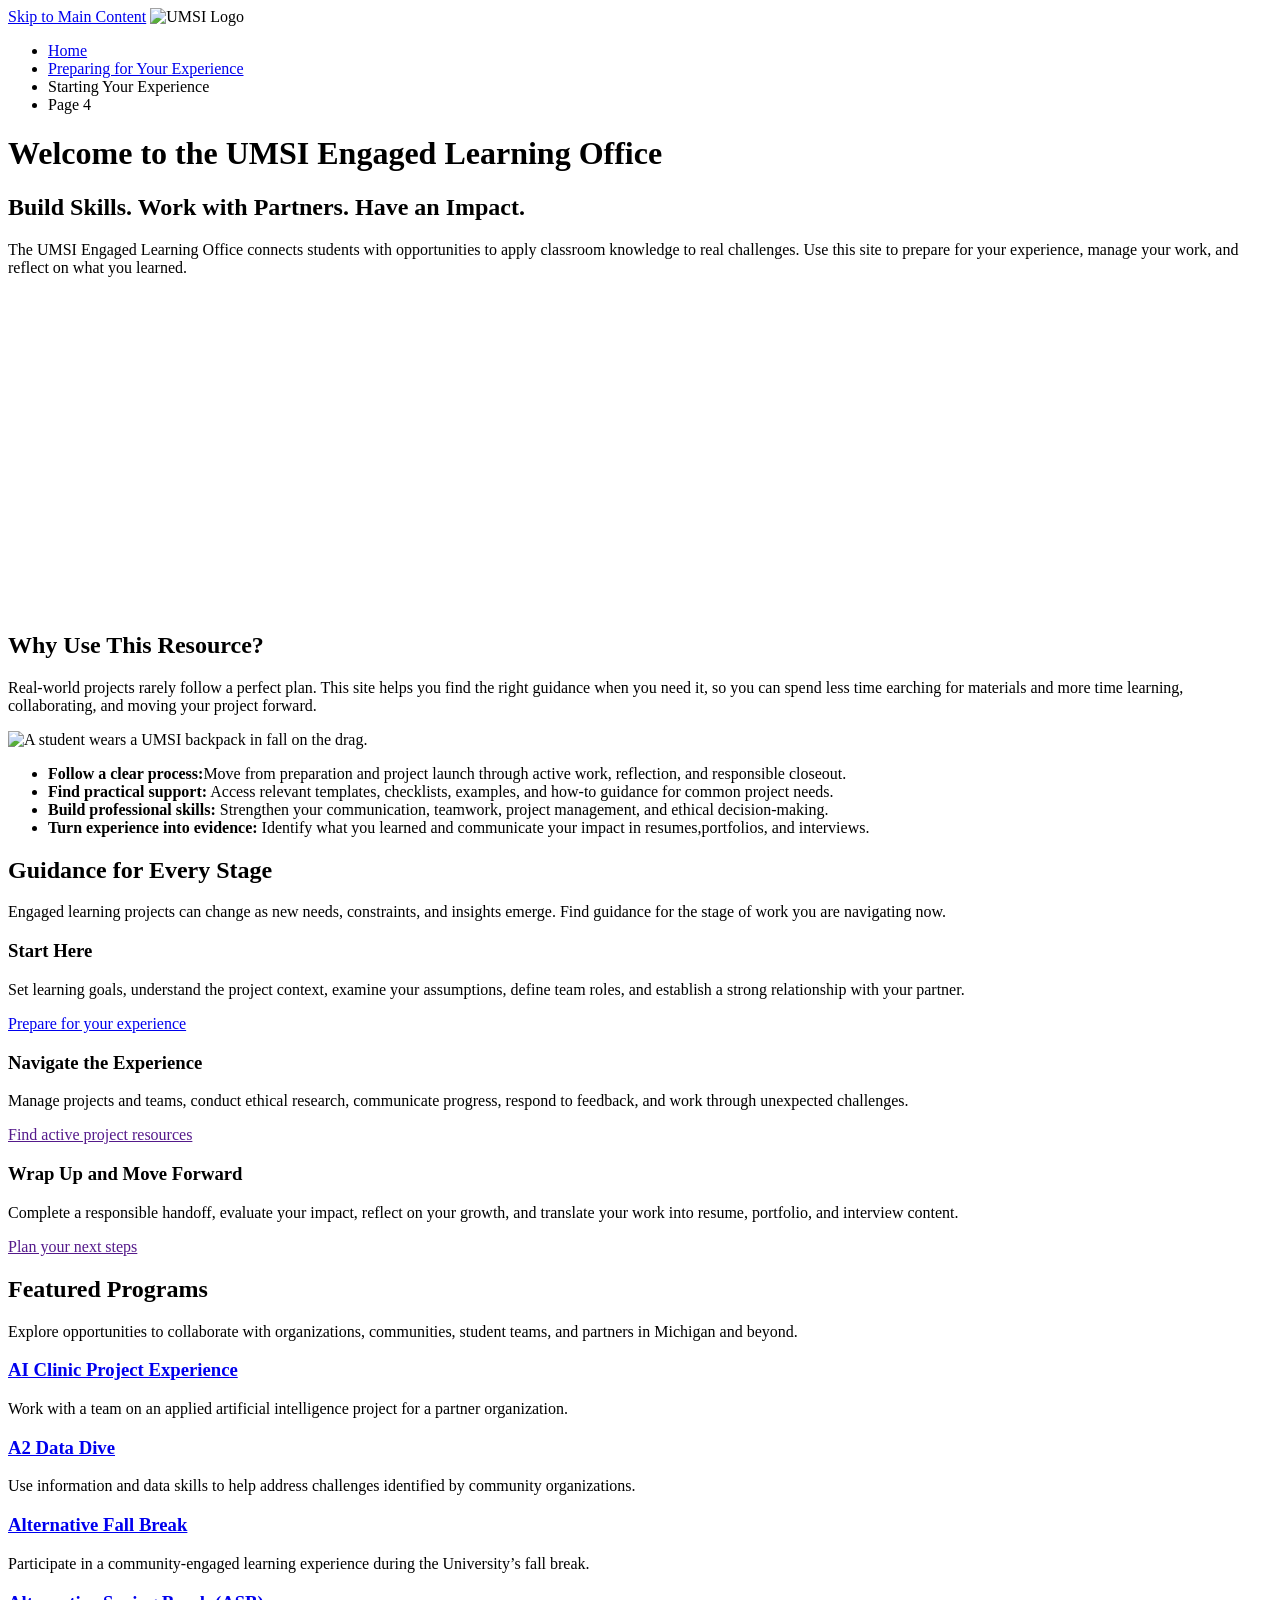
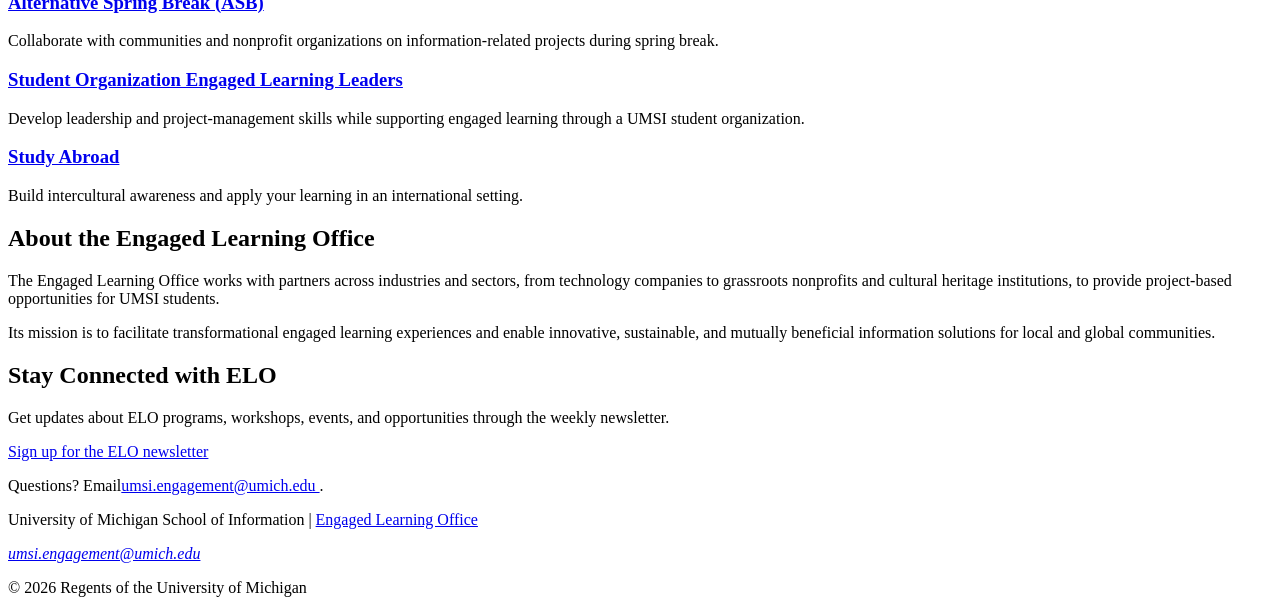
==== index.html @ 4d228919 "uploaded images and starter files" ====
<!DOCTYPE html>
<html lang="en">
<head>
    <meta charset="UTF-8">
    <meta name="viewport" content="width=device-width, initial-scale=1.0">
    <title>Engaged Learning Resources | UMSI</title>

</head>
<body>

    <header>
  <a href = "#main">Skip to Main Content</a>
        <img src="images/UMSI_signature_vertical_informal_solidblue.jpg" alt="UMSI Logo">
        <nav>
            <ul>
                <li><a href = "index.html">Home</a></li>
                <li><a href = "prep.html">Preparing for Your Experience</a></li>
                <li><a>Starting Your Experience</a></li>
                <li><a>Page 4</a></li>
            </ul>
        </nav>
    <h1>Welcome to the UMSI Engaged Learning Office</h1>

    </header>
    <main id="main">
    <section>
      <h2>Build Skills. Work with Partners. Have an Impact.</h2>
      <p>
       The UMSI Engaged Learning Office connects students with opportunities to apply classroom knowledge to real challenges. Use this site to prepare for your experience, manage your work, and reflect on what you learned.
      </p>

      <iframe width="560px" height="315px" src="https://www.youtube.com/embed/81ZO9RfIJEQ?si=tBp82YWZMl1u7CVS" title="YouTube video player" frameborder="0" allow="accelerometer; autoplay; clipboard-write; encrypted-media; gyroscope; picture-in-picture; web-share" referrerpolicy="strict-origin-when-cross-origin" allowfullscreen></iframe>
         <!-- Note: this iframe might cause an Axe ARIA error - that's not on you that's on YouTube! -->
    </section>

<section>
    <h2>Why Use This Resource?</h2>

    <p>Real-world projects rarely follow a perfect plan. This site helps you find the right guidance when you need it, so you can spend less time earching for materials and more time learning, collaborating, and moving your project forward.
    </p>
        <img src="images/UMSI_CampusFall_UMSIBackpack_02.jpg" alt="A student wears a UMSI backpack in fall on the drag.">
    <ul>
        <li><strong>Follow a clear process:</strong>Move from preparation and project launch through active work, reflection, and responsible closeout.</li>
        <li><strong>Find practical support:</strong> Access relevant templates, checklists, examples, and how-to guidance for common project needs.</li>
        <li><strong>Build professional skills:</strong> Strengthen your communication, teamwork, project management, and ethical decision-making.</li>
        <li><strong>Turn experience into evidence:</strong> Identify what you learned and communicate your impact in resumes,portfolios, and interviews.</li>
    </ul>
</section>

 <section>
    <h2>Guidance for Every Stage</h2>
    <p>Engaged learning projects can change as new needs, constraints, and insights emerge. Find guidance for the stage of work you are navigating <srong>now.</strong></p>
    <article>
      <h3>Start Here</h3>
      <p>Set learning goals, understand the project context, examine your assumptions, define team roles, and establish a strong relationship with your partner.</p>
      <a href="prep.html">Prepare for your experience</a>
    </article>

    <article>
      <h3>Navigate the Experience</h3>
      <p>Manage projects and teams, conduct ethical research, communicate progress, respond to feedback, and work through unexpected challenges.</p>
      <a href="">Find active project resources</a>
    </article>

    <article>
      <h3>Wrap Up and Move Forward</h3>
      <p>Complete a responsible handoff, evaluate your impact, reflect on your growth, and translate your work into resume, portfolio, and interview content.</p>
      <a href="">Plan your next steps</a>
    </article>
  </section>

   <section>
    <h2>Featured Programs</h2>
    <p>Explore opportunities to collaborate with organizations, communities, student teams, and partners in Michigan and beyond.</p>
    <article>
    <h3><a href="https://mcompass.umich.edu/_portal/tds-program-brochure?programid=12810">AI Clinic Project Experience</a></h3>
    <p>Work with a team on an applied artificial intelligence project for a partner organization.</p>
    </article>

    <article>
    <h3><a href="https://mcompass.umich.edu/_portal/tds-program-brochure?programid=12556">A2 Data Dive</a></h3>
    <p>Use information and data skills to help address challenges identified by community organizations.</p>
    </article>

     <article>
      <h3><a href="https://mcompass.umich.edu/_portal/tds-program-brochure?programid=11297">Alternative Fall Break</a></h3>
      <p>Participate in a community-engaged learning experience during the University’s fall break.</p>
    </article>

    <article>
      <h3><a href="https://mcompass.umich.edu/_portal/tds-program-brochure?programid=10621">Alternative Spring Break (ASB)</a></h3>
       <p>Collaborate with communities and nonprofit organizations on information-related projects during spring break.</p>
    </article>

    <article>
      <h3><a href="https://mcompass.umich.edu/_portal/tds-program-brochure?programid=12294">Student Organization Engaged Learning Leaders</a></h3>
       <p>Develop leadership and project-management skills while supporting engaged learning through a UMSI student organization.</p>
    </article>

    <article>
      <h3><a href="https://www.si.umich.edu/student-life/study-abroad">Study Abroad</a></h3>
      <p>Build intercultural awareness and apply your learning in an international setting. </p>
    </article>
   </section>
  <section>
    <h2>About the Engaged Learning Office</h2>
    <p>The Engaged Learning Office works with partners across industries and sectors, from technology companies to grassroots nonprofits and cultural heritage institutions, to provide project-based opportunities for UMSI students.</p>
    <p>Its mission is to facilitate transformational engaged learning experiences and enable innovative, sustainable, and mutually beneficial information solutions for local and global communities.</p>
  </section>
  <aside>
    <h2>Stay Connected with ELO</h2>
    <p>Get updates about ELO programs, workshops, events, and opportunities through the weekly newsletter.</p>
    <div>
       <a href="https://umsi.info/elo-newsletter"> Sign up for the ELO newsletter</a>
    </div>
    <p>Questions? Email<a href="mailto:umsi.engagement@umich.edu">umsi.engagement@umich.edu </a>.</p>
  </aside>


        <!-- Content taken & modified from UMGPT with the prompt, "Write me a webpage of intro content to help meet the following requirements - this is for the home page": and then pasted in the client objectives & project requirements"
        UMGPT. (2026). UMGPT ( GPT-5.6 Sol September 7th version) [Large language model]. -->
    </main>
    <footer>
        <p>University of Michigan School of Information | <a href="https://www.si.umich.edu/programs/engaged-learning/about-engaged-learning-office">Engaged Learning Office </a></p>
      <address>
        <a href="mailto:umsi.engagement@umich.edu">umsi.engagement@umich.edu</a>
      </address>
      <p>&copy; 2026 Regents of the University of Michigan</p>
    </footer>
</body>
</html>
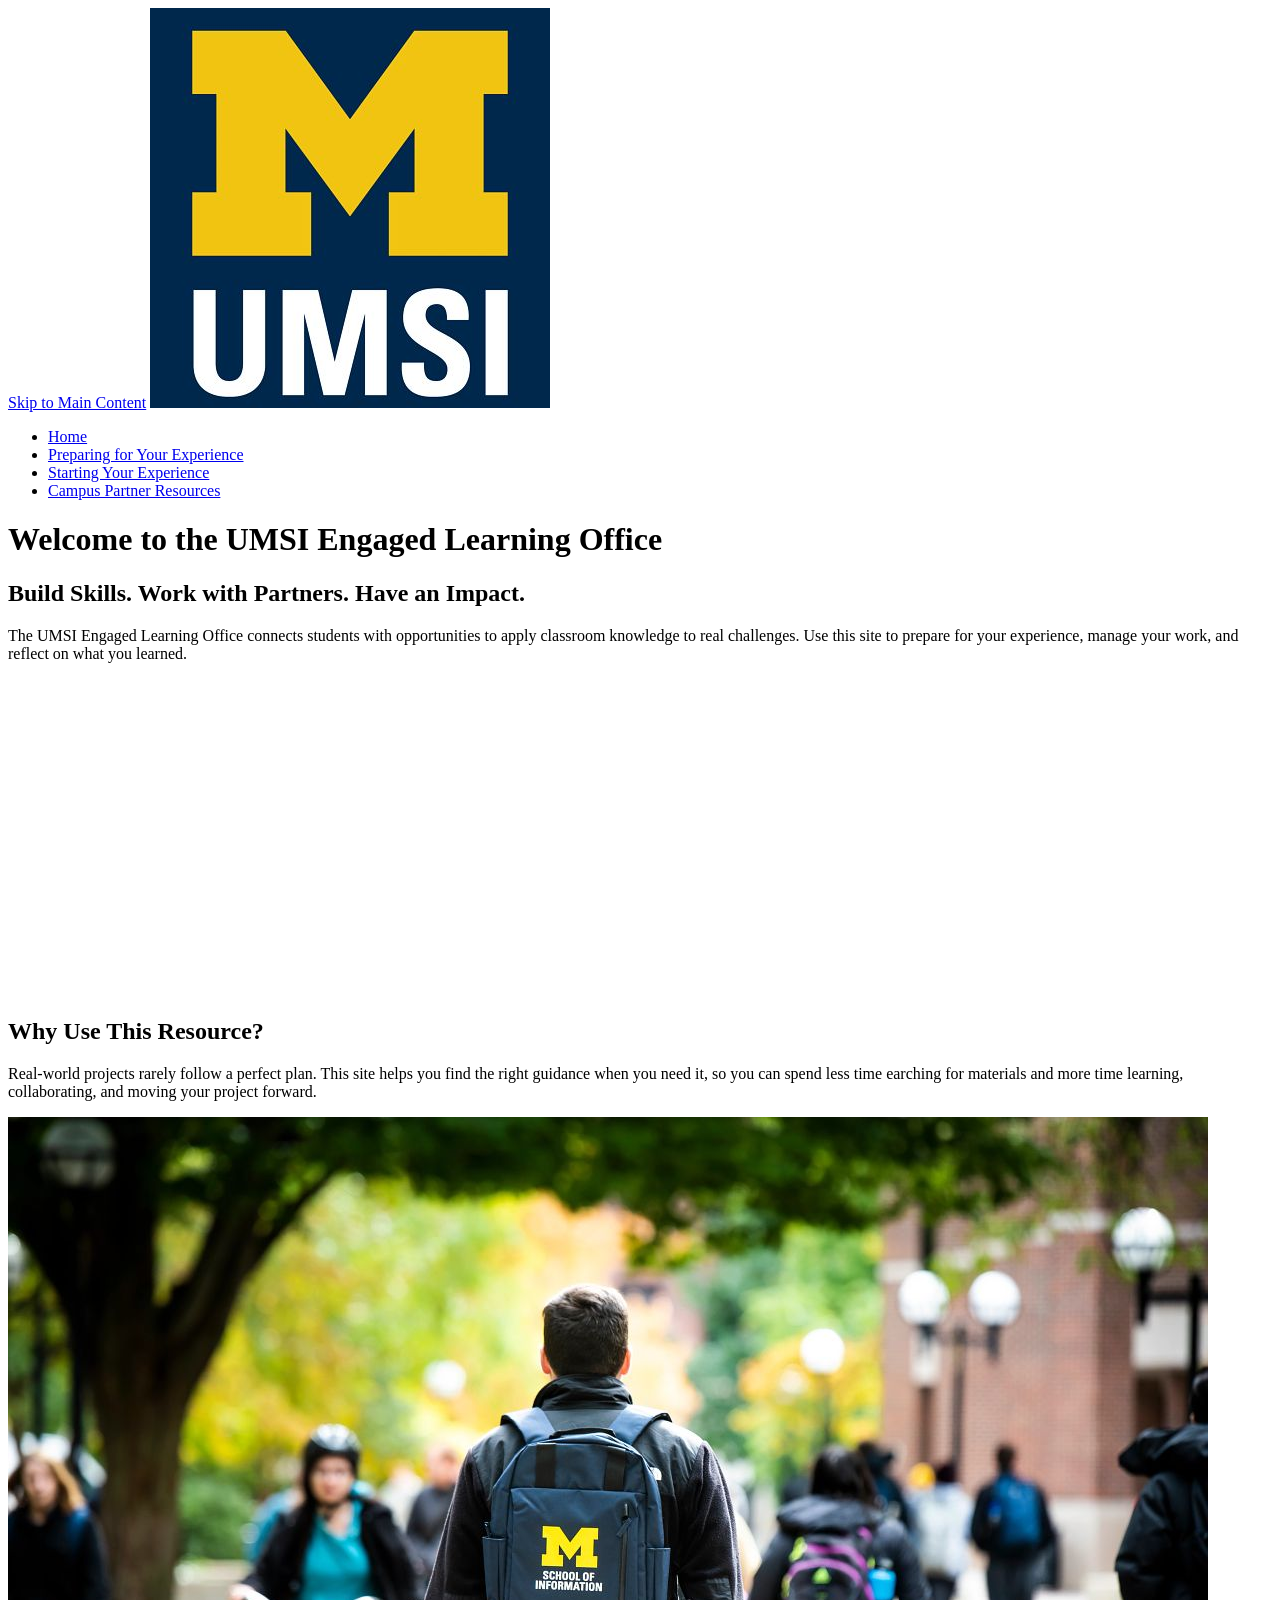
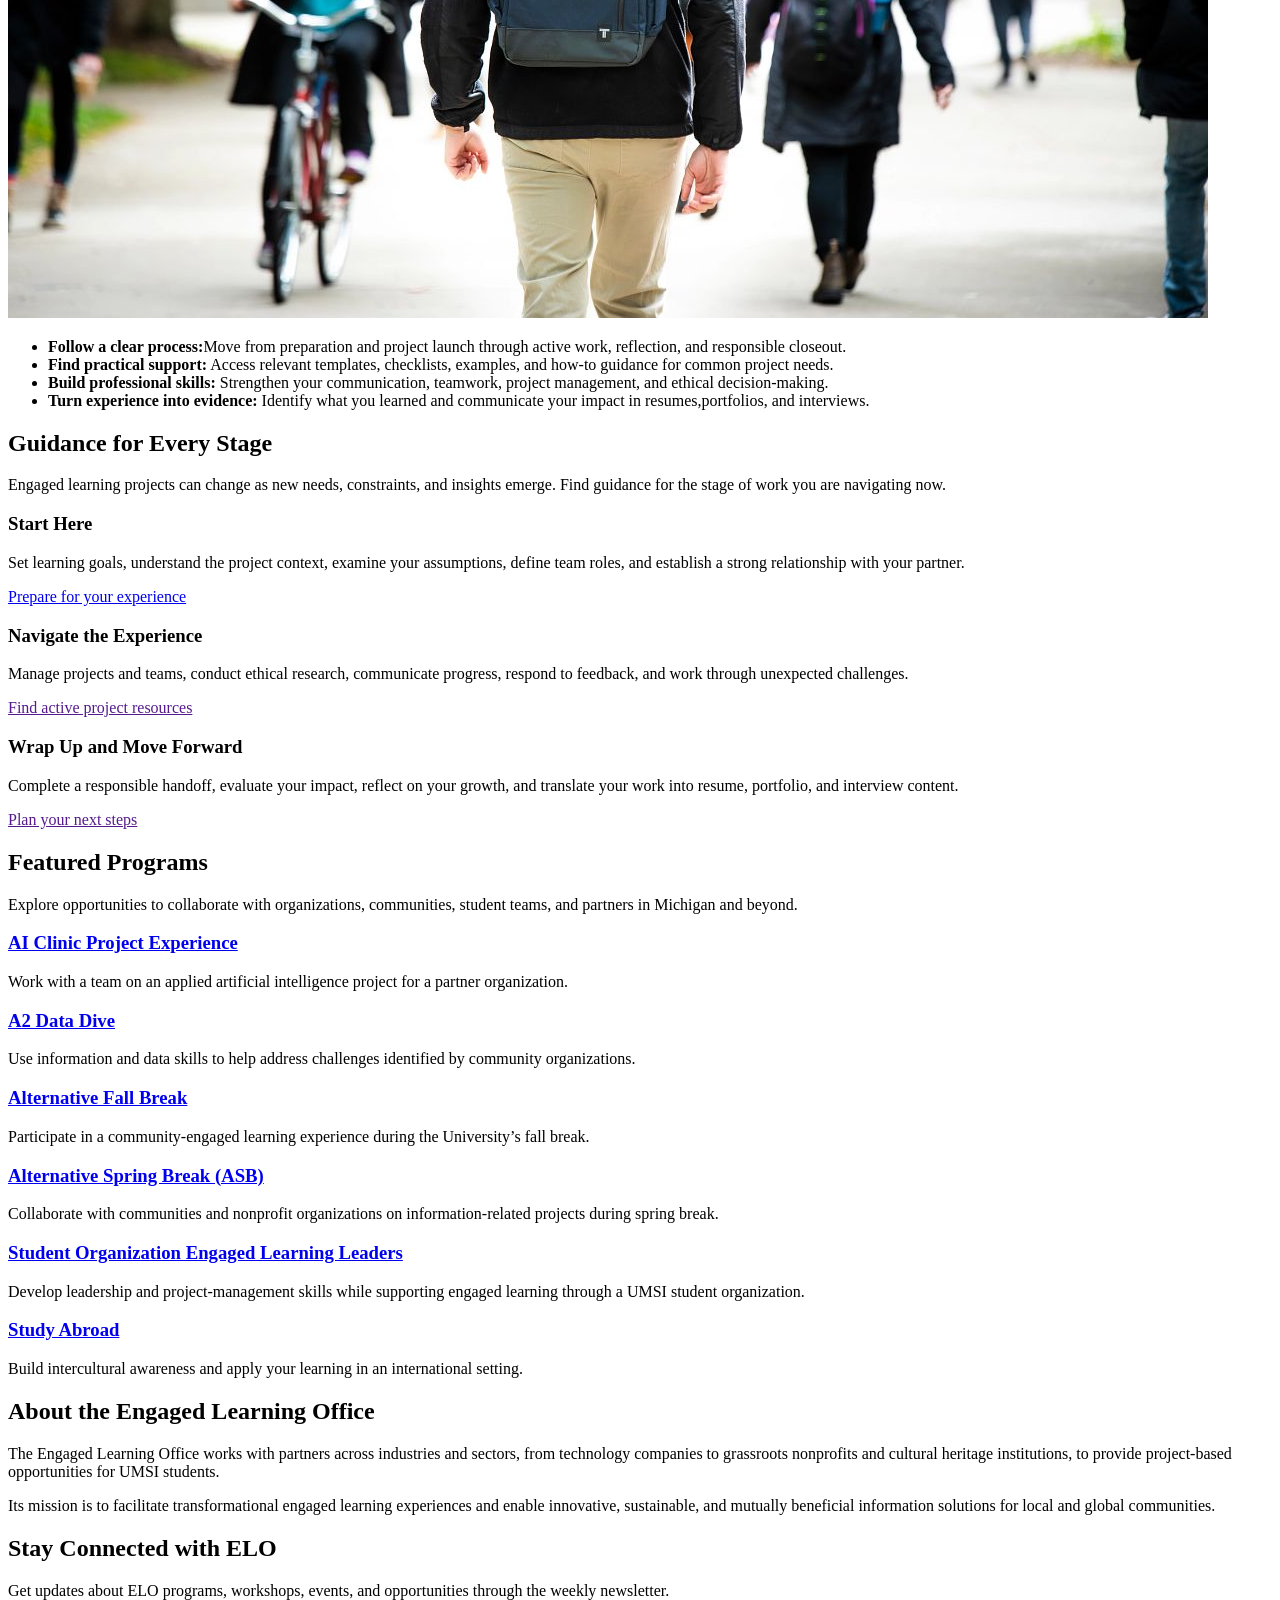
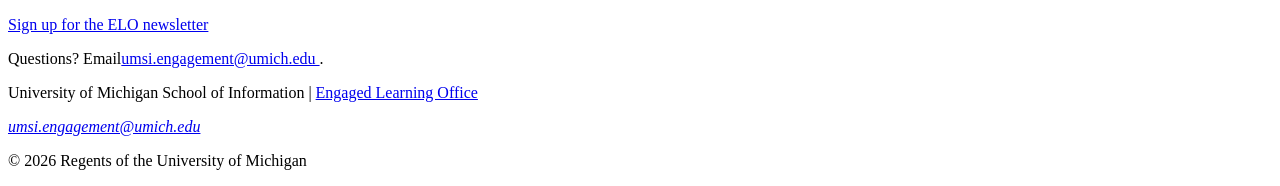
==== commit 2a6ab74e: "started sections in discussion" ====
--- a/index.html
+++ b/index.html
@@ -15,8 +15,8 @@
             <ul>
                 <li><a href = "index.html">Home</a></li>
                 <li><a href = "prep.html">Preparing for Your Experience</a></li>
-                <li><a>Starting Your Experience</a></li>
-                <li><a>Page 4</a></li>
+                <li><a href = "start.html">Starting Your Experience</a></li>
+                <li><a href = "resources.html">Campus Partner Resources</a></li>
             </ul>
         </nav>
     <h1>Welcome to the UMSI Engaged Learning Office</h1>
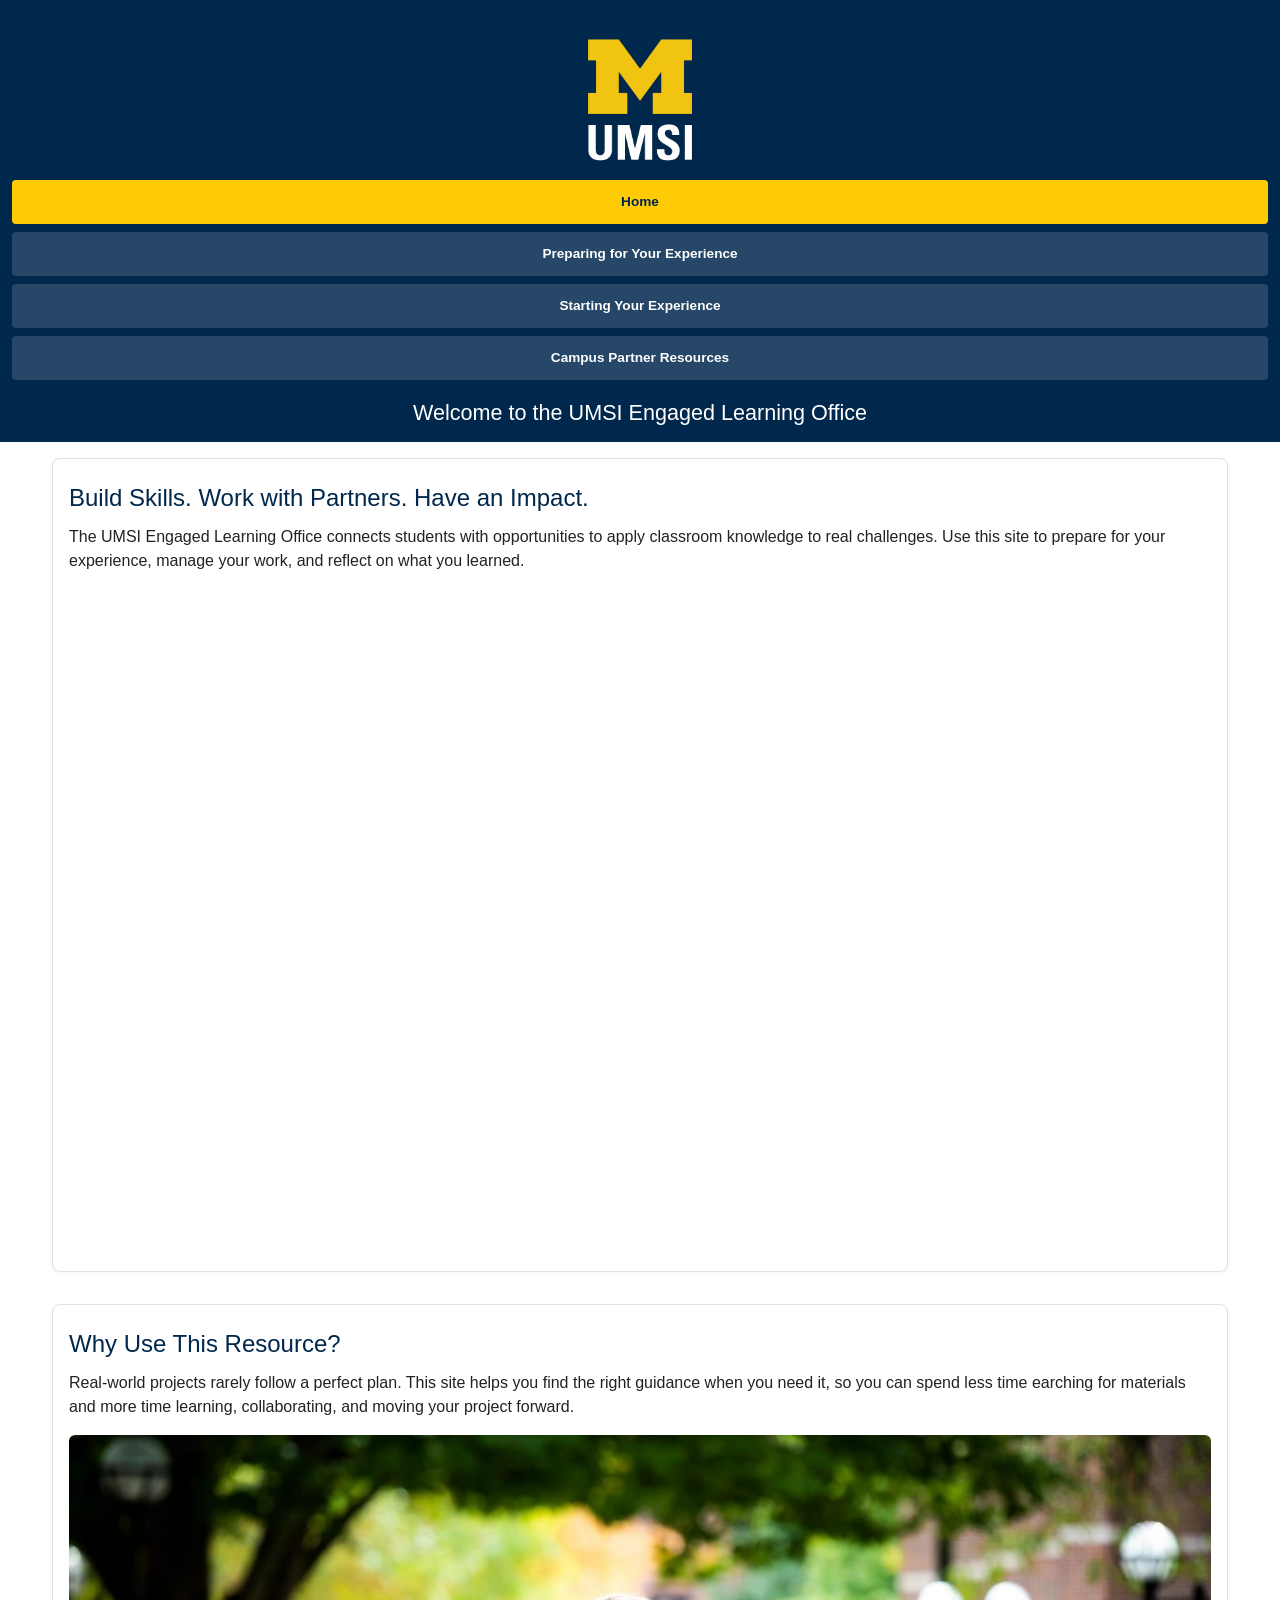
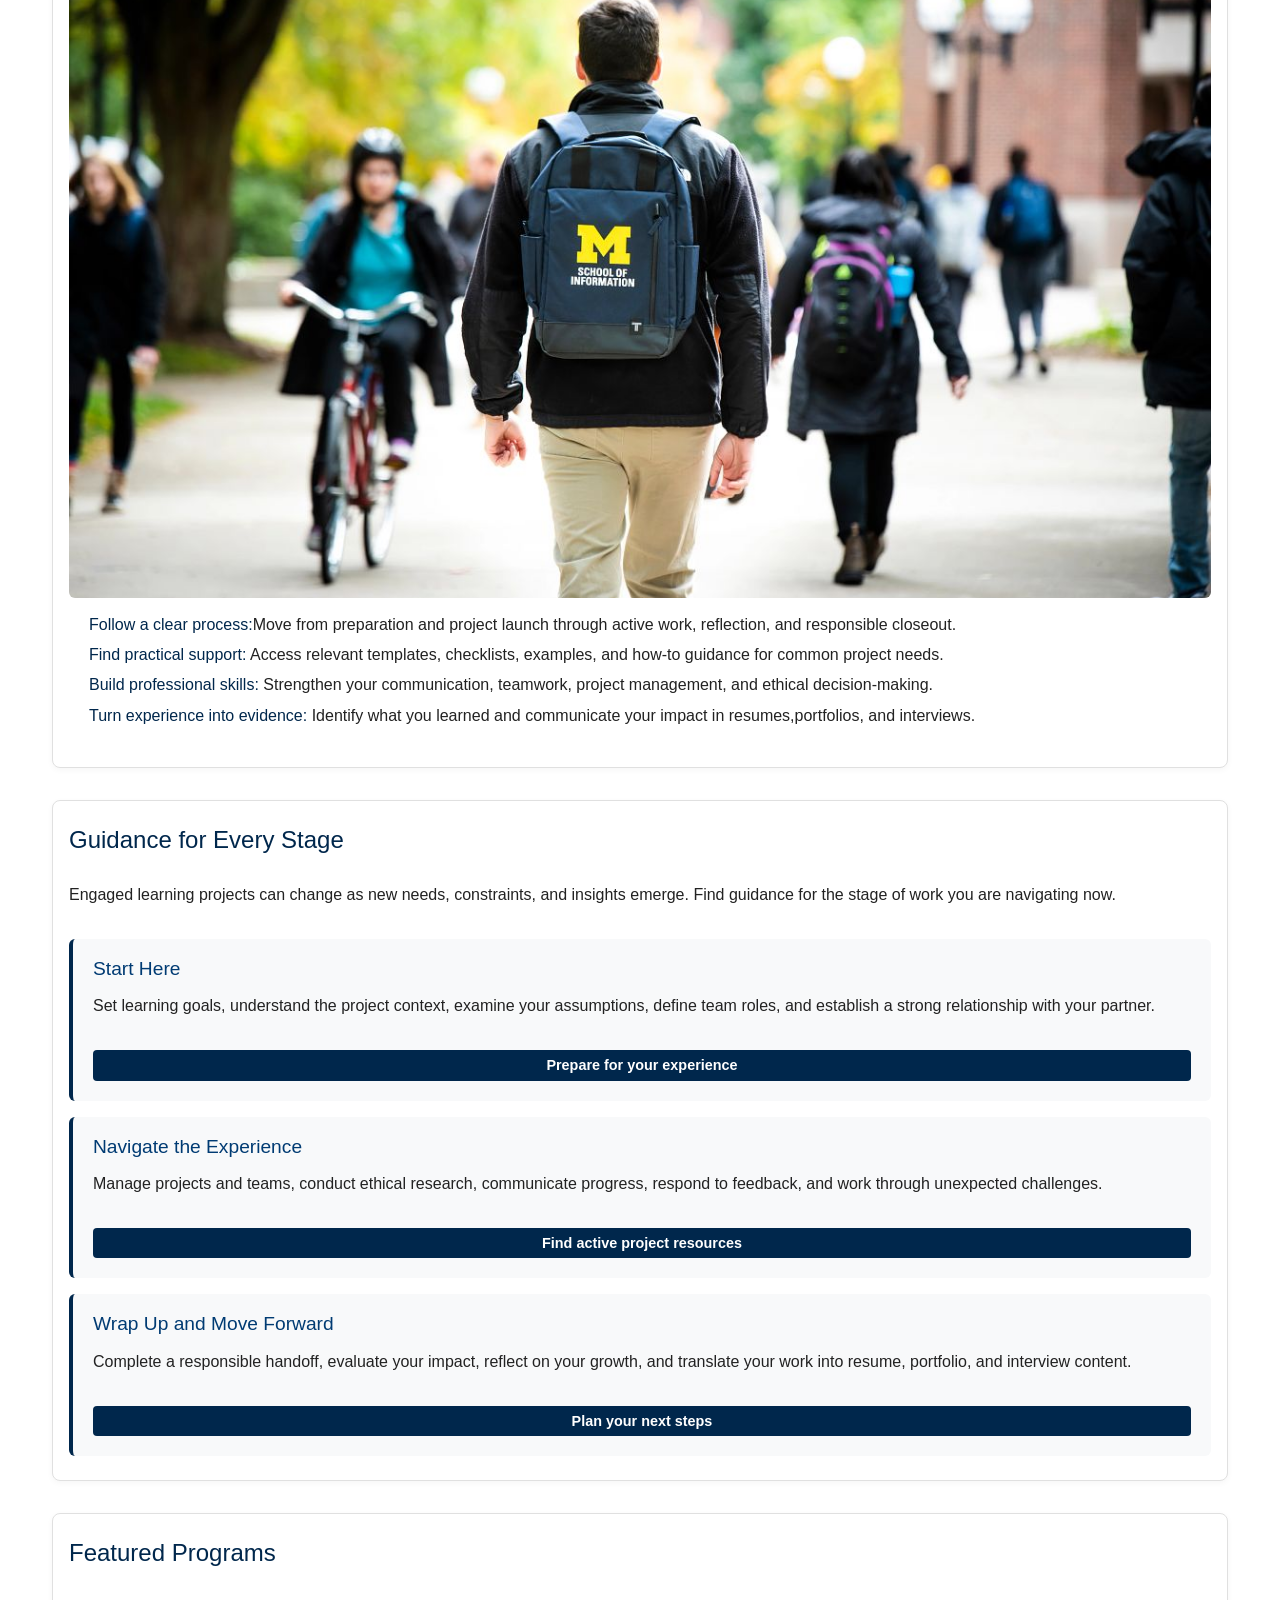
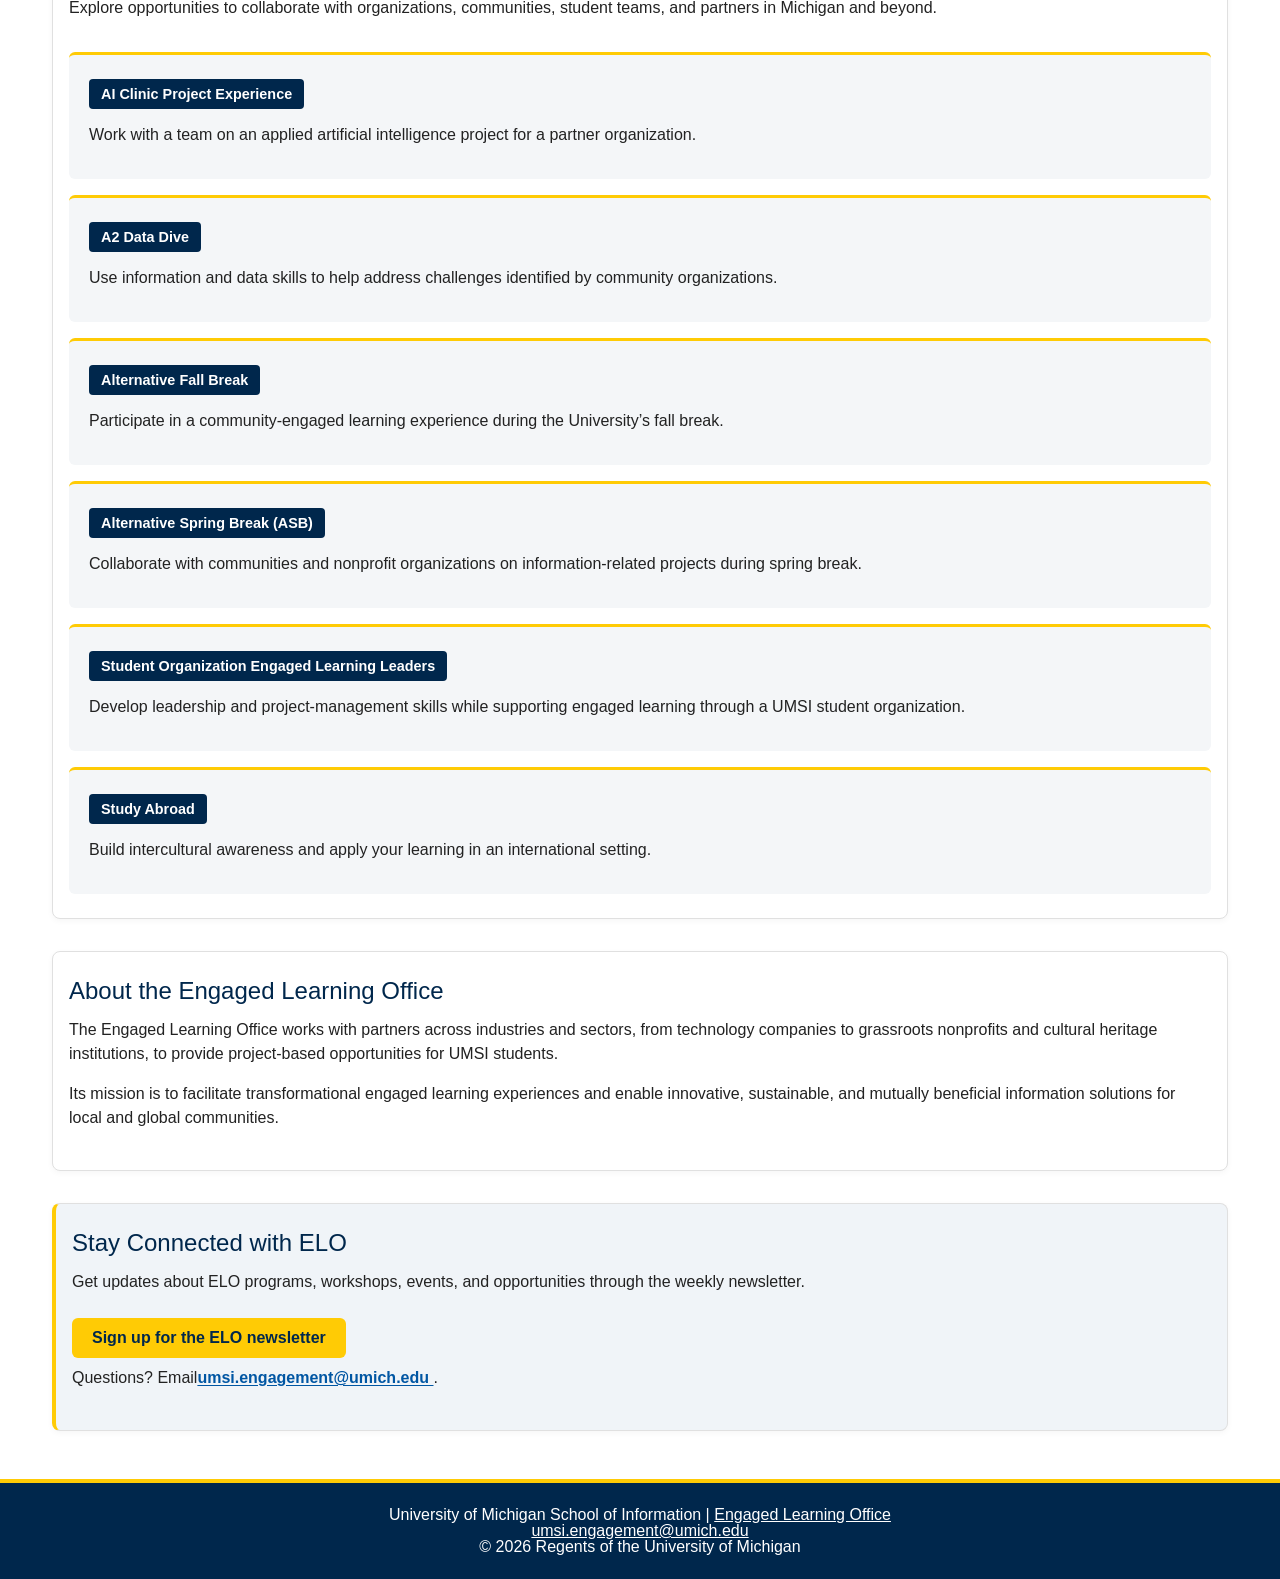
==== commit fee334cc: "css changes" ====
--- a/index.html
+++ b/index.html
@@ -3,17 +3,19 @@
 <head>
     <meta charset="UTF-8">
     <meta name="viewport" content="width=device-width, initial-scale=1.0">
+    <link rel="stylesheet" href="css/html5reset.css">
+    <link rel="stylesheet" href="css/style.css">
     <title>Engaged Learning Resources | UMSI</title>
 
 </head>
 <body>
 
-    <header>
-  <a href = "#main">Skip to Main Content</a>
+<header>
+  <div class="skip"><a href="#main">Skip to Main Content</a></div>
         <img src="images/UMSI_signature_vertical_informal_solidblue.jpg" alt="UMSI Logo">
         <nav>
             <ul>
-                <li><a href = "index.html">Home</a></li>
+                <li class="active"><a href = "index.html">Home</a></li>
                 <li><a href = "prep.html">Preparing for Your Experience</a></li>
                 <li><a href = "start.html">Starting Your Experience</a></li>
                 <li><a href = "resources.html">Campus Partner Resources</a></li>
@@ -21,7 +23,7 @@
         </nav>
     <h1>Welcome to the UMSI Engaged Learning Office</h1>
 
-    </header>
+</header>
     <main id="main">
     <section>
       <h2>Build Skills. Work with Partners. Have an Impact.</h2>
@@ -49,7 +51,7 @@
 
  <section>
     <h2>Guidance for Every Stage</h2>
-    <p>Engaged learning projects can change as new needs, constraints, and insights emerge. Find guidance for the stage of work you are navigating <srong>now.</strong></p>
+    <p>Engaged learning projects can change as new needs, constraints, and insights emerge. Find guidance for the stage of work you are navigating now.</p>
     <article>
       <h3>Start Here</h3>
       <p>Set learning goals, understand the project context, examine your assumptions, define team roles, and establish a strong relationship with your partner.</p>
--- a/css/style.css
+++ b/css/style.css
@@ -0,0 +1,258 @@
+body {
+    font-family: "Montserrat", sans-serif;
+}
+
+header {
+    background-color: #00274C;
+    color: #ffffff;
+    padding: 1rem 0.75rem;
+    box-sizing: border-box;
+    display: grid;
+    grid-template-columns: 1fr;
+    row-gap: 0.75rem;
+    align-items: center;
+    justify-items: center;
+    text-align: center;
+}
+
+.skip {
+    position: relative;
+    width: 100%;
+    display: flex;
+    justify-content: center;
+}
+
+.skip a {
+    position: absolute;
+    top: -65px;
+    background-color: #ffffff;
+}
+
+.skip a:focus {
+    left: 5%;
+    text-decoration: none;
+    color: #00274C;
+    padding: 0.5rem;
+    outline: none;
+    border: 2px solid #FFCB05;
+    top: 10px;
+}
+
+header img {
+    max-width: 140px;
+    width: 100%;
+    height: auto;
+    display: block;
+    padding: 0.25rem;
+}
+
+header nav {
+    width: 100%;
+}
+
+header nav ul {
+    list-style: none;
+    padding: 0;
+    margin: 0;
+    display: grid;
+    grid-template-columns: repeat(1, 1fr);
+    gap: 0.5rem;
+    width: 100%;
+}
+
+header nav li {
+    width: 100%;
+}
+
+header nav a {
+    display: flex;
+    align-items: center;
+    justify-content: center;
+    min-height: 44px;
+    color: #ffffff;
+    text-decoration: none;
+    font-size: 0.85rem;
+    font-weight: bold;
+    background-color: #264767;
+    border-radius: 4px;
+    text-align: center;
+}
+
+header nav a:hover, header nav a:focus {
+    outline: none;
+    border: 2px dotted #FFCB05;
+}
+
+header nav li.active a {
+    background-color: #FFCB05;
+    color: #00274C;
+}
+
+header h1 {
+    font-size: 1.35rem;
+    margin: 0.5rem 0 0 0;
+    color: #ffffff;
+    line-height: 1.2;
+}
+
+footer {
+    background-color: #00274C;
+    color: #ffffff;
+    padding: 1.5rem 1rem;
+    margin-top: 2rem;
+    border-top: 4px solid #FFCB05;
+    text-align: center;
+}
+
+footer a {
+    color: #ffffff;
+}
+
+main {
+  display: grid;
+  gap: 2rem;
+  padding: 1rem 0.75rem;
+  max-width: 1200px;
+  margin: 0 auto;
+}
+
+main section, main aside {
+  background-color: #ffffff;
+  color: #222222;
+  padding: 1.5rem 1rem;
+  border-radius: 8px;
+  border: 1px solid #e0e0e0;
+  box-shadow: 0 2px 6px rgba(0, 0, 0, 0.04);
+}
+
+main h2 {
+  font-size: 1.5rem;
+  color: #00274C;
+  margin-bottom: 0.75rem;
+  line-height: 1.25;
+}
+
+main h3 {
+  font-size: 1.2rem;
+  color: #003B73;
+  margin-bottom: 0.5rem;
+}
+
+main p {
+  font-size: 1rem;
+  line-height: 1.5;
+  margin-bottom: 1rem;
+}
+
+main img {
+  max-width: 100%;
+  height: auto;
+  display: block;
+  margin: 1rem auto;
+  border-radius: 6px;
+}
+
+main iframe {
+  width: 100% !important;
+  height: auto !important;
+  aspect-ratio: 16 / 9;
+  max-width: 100%;
+  display: block;
+  margin: 1rem auto;
+  border-radius: 6px;
+}
+
+main ul {
+  padding-left: 1.25rem;
+  margin-bottom: 1rem;
+}
+
+main li {
+  margin-bottom: 0.5rem;
+  line-height: 1.4;
+}
+
+main li strong {
+  color: #00274C;
+}
+
+main section:nth-of-type(3) {
+  display: grid;
+  gap: 1rem;
+}
+
+main section:nth-of-type(3) article {
+  background-color: #f8f9fa;
+  padding: 1.25rem;
+  border-radius: 6px;
+  border-left: 4px solid #00274C;
+  display: grid;
+  gap: 0.5rem;
+}
+
+main section:nth-of-type(4) {
+  display: grid;
+  grid-template-columns: 1fr;
+  gap: 1rem;
+}
+
+main section:nth-of-type(4) article {
+  background-color: #f4f6f8;
+  padding: 1rem 1.25rem;
+  border-radius: 6px;
+  border-top: 3px solid #FFCB05;
+  display: grid;
+  gap: 0.35rem;
+}
+
+main a {
+  color: #0056a3;
+  font-weight: 600;
+  text-decoration: underline;
+  text-underline-offset: 2px;
+}
+
+main article a {
+  display: inline-block;
+  margin-top: 0.5rem;
+  padding: 0.5rem 0.75rem;
+  background-color: #00274C;
+  color: #ffffff;
+  text-decoration: none;
+  border-radius: 4px;
+  font-size: 0.9rem;
+  text-align: center;
+}
+
+main a:hover, main a:focus {
+  outline: none;
+  border: 2px dotted #00274C;
+}
+
+main article a:hover, main article a:focus {
+  background-color: #FFCB05;
+  color: #00274C;
+  border: 2px dotted #00274C;
+}
+
+main aside {
+  background-color: #f0f4f8;
+  border-left: 4px solid #FFCB05;
+}
+
+main aside div a {
+  display: inline-block;
+  background-color: #FFCB05;
+  color: #00274C;
+  padding: 0.75rem 1.25rem;
+  border-radius: 6px;
+  text-decoration: none;
+  font-weight: bold;
+  margin: 0.5rem 0;
+}
+
+main aside div a:hover, main aside div a:focus {
+  background-color: #00274C;
+  color: #ffffff;
+  border: 2px dotted #FFCB05;
+}
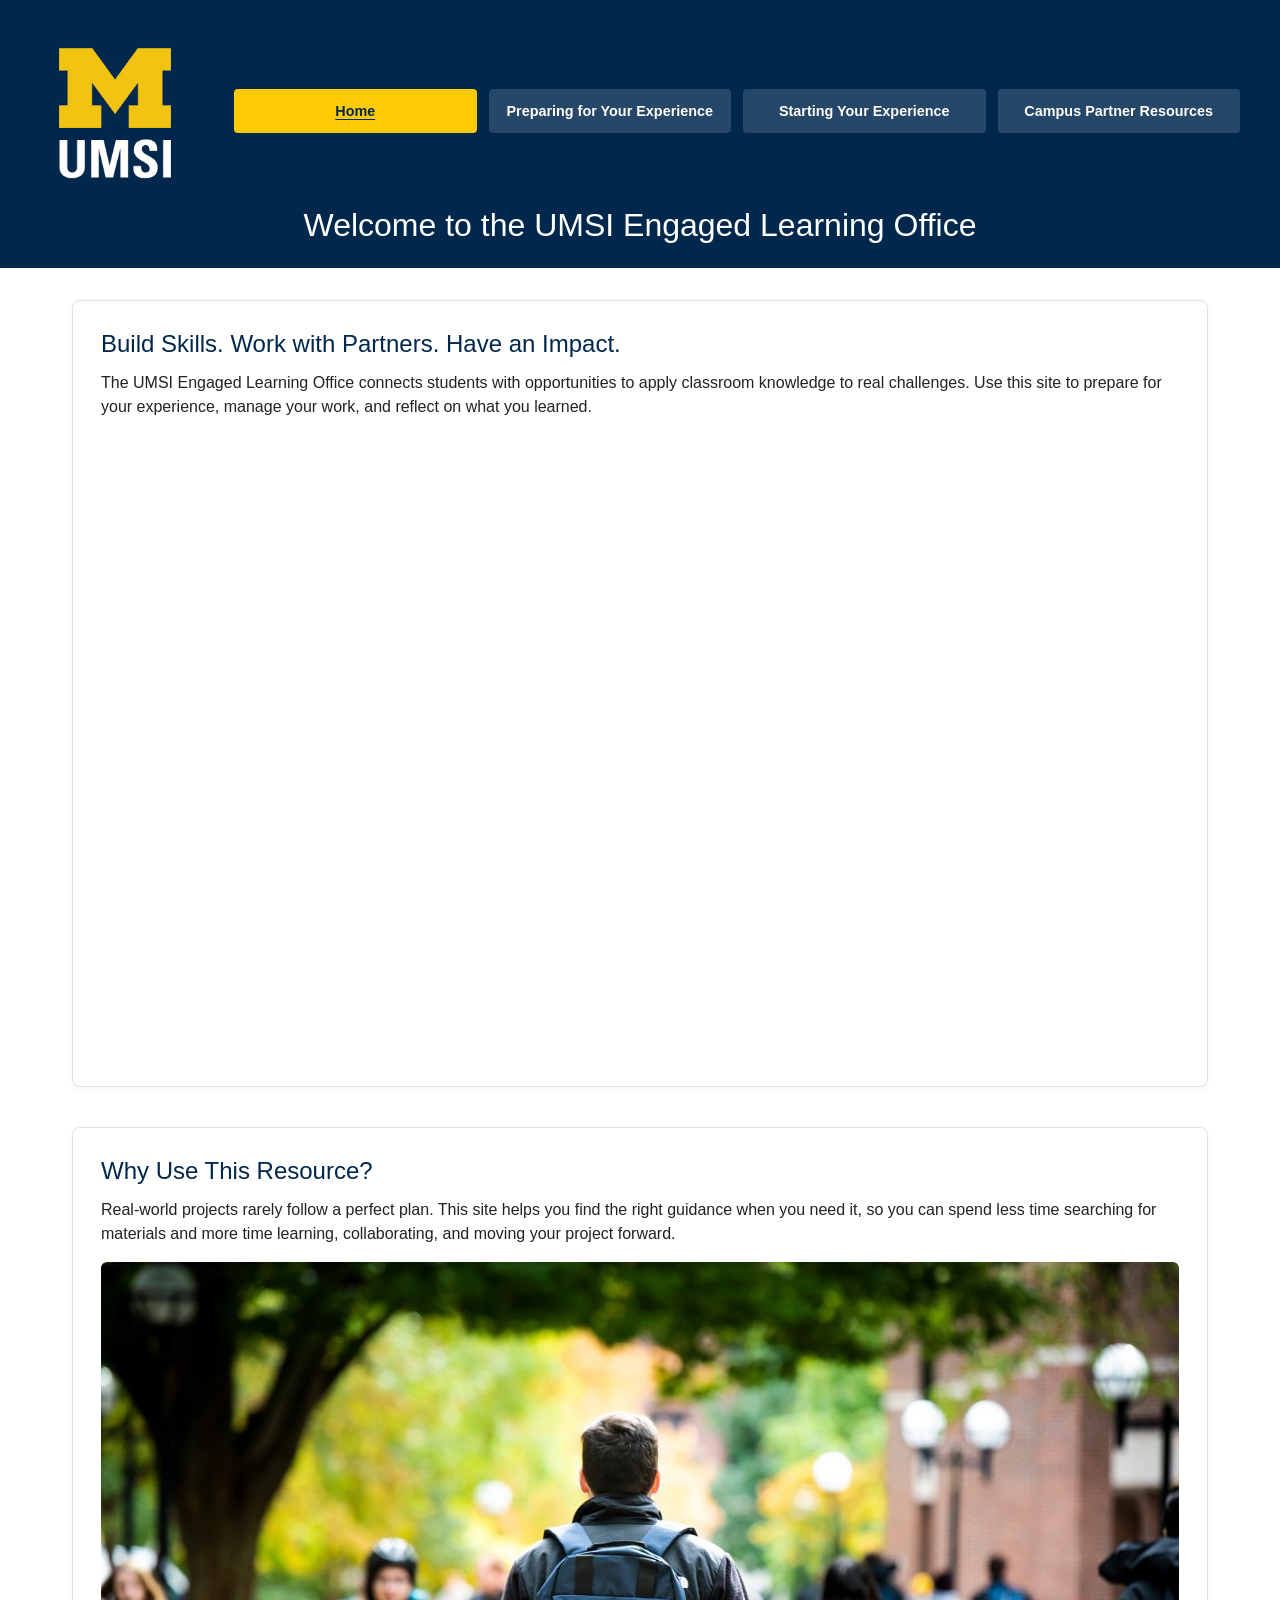
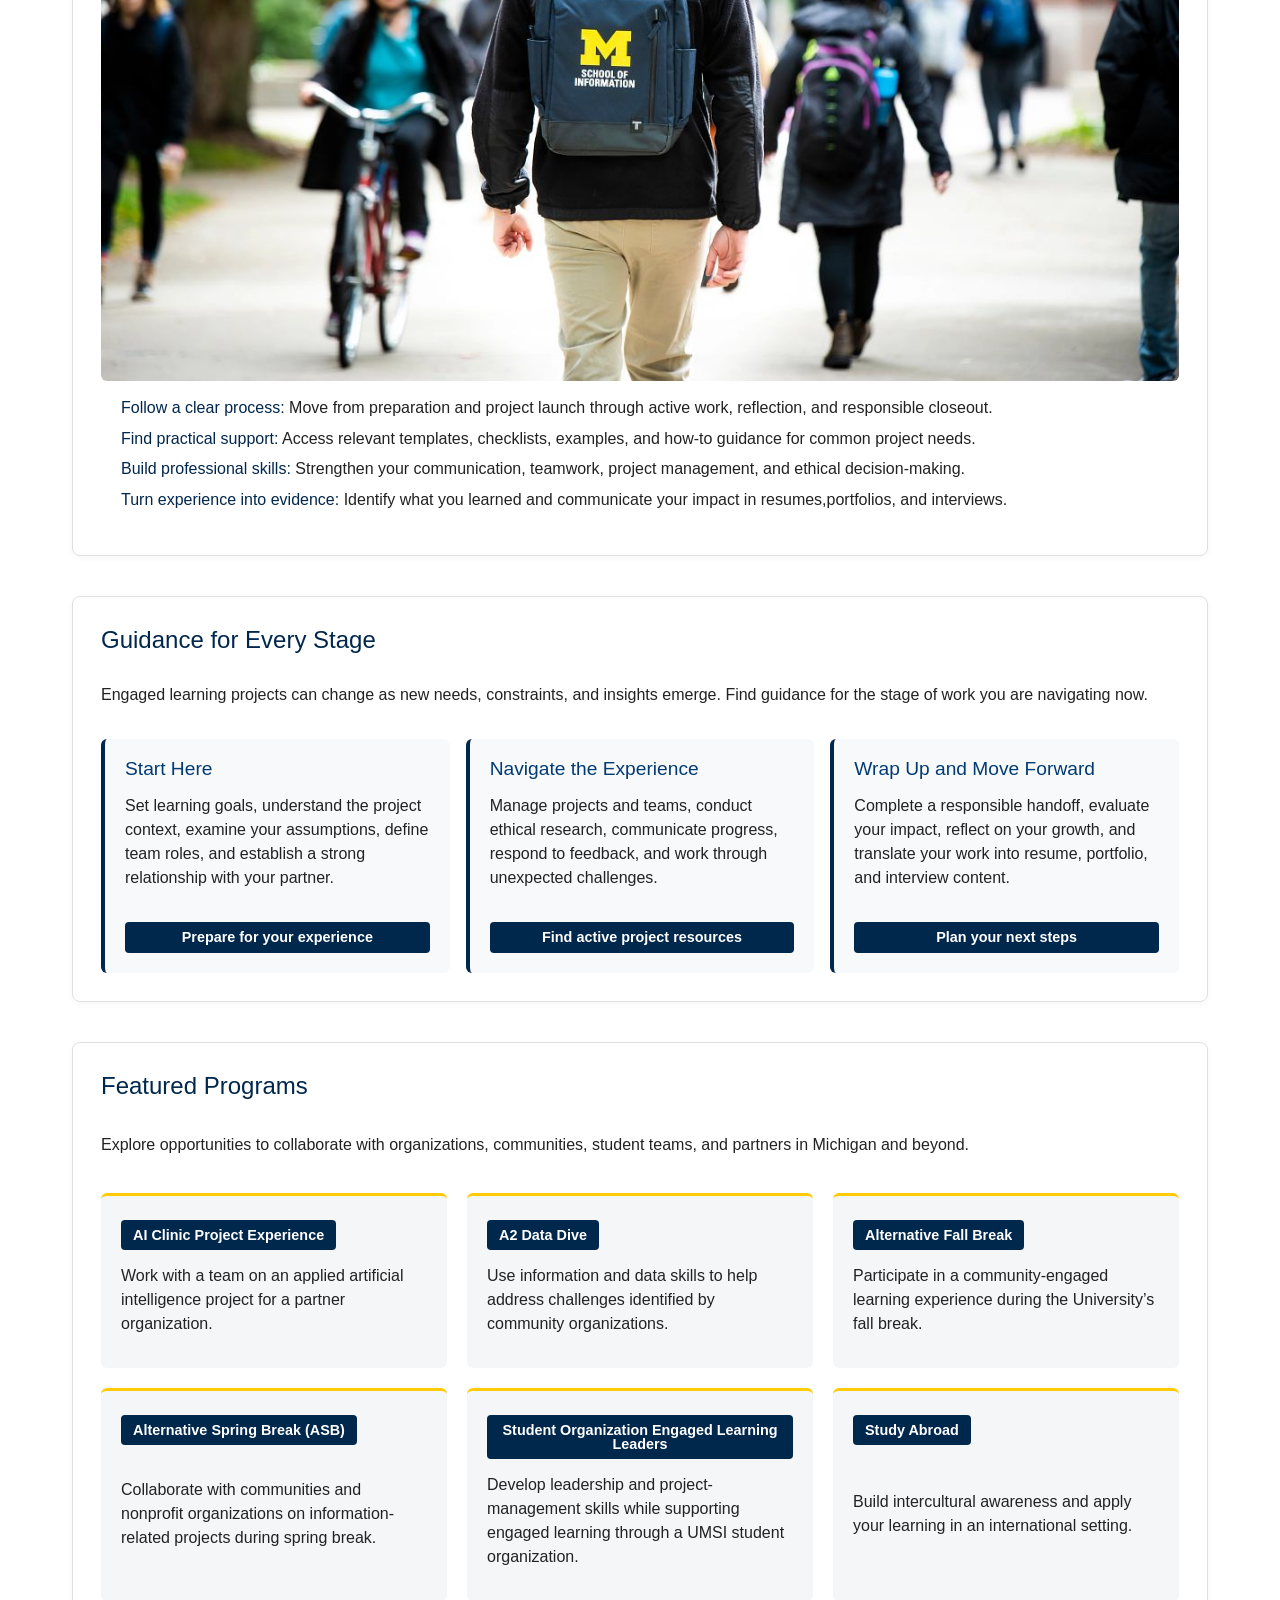
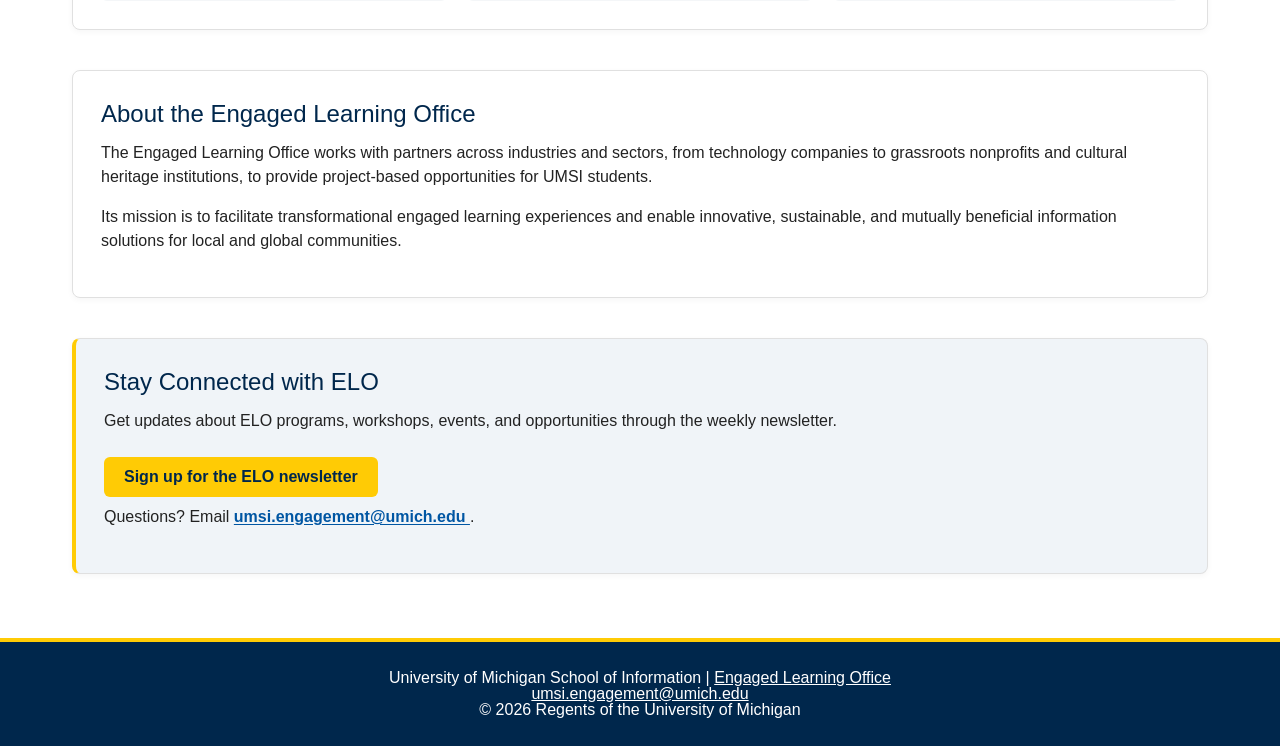
==== commit 9bb0f098: "fixed mobile, added tabale and desktop views, fixed the spelling errors, added 404, and  creaated a " ====
--- a/index.html
+++ b/index.html
@@ -5,7 +5,7 @@
     <meta name="viewport" content="width=device-width, initial-scale=1.0">
     <link rel="stylesheet" href="css/html5reset.css">
     <link rel="stylesheet" href="css/style.css">
-    <title>Engaged Learning Resources | UMSI</title>
+    <title>Engaged Learning Overview | UMSI</title>
 
 </head>
 <body>
@@ -38,18 +38,18 @@
 <section>
     <h2>Why Use This Resource?</h2>
 
-    <p>Real-world projects rarely follow a perfect plan. This site helps you find the right guidance when you need it, so you can spend less time earching for materials and more time learning, collaborating, and moving your project forward.
+    <p>Real-world projects rarely follow a perfect plan. This site helps you find the right guidance when you need it, so you can spend less time searching for materials and more time learning, collaborating, and moving your project forward.
     </p>
         <img src="images/UMSI_CampusFall_UMSIBackpack_02.jpg" alt="A student wears a UMSI backpack in fall on the drag.">
     <ul>
-        <li><strong>Follow a clear process:</strong>Move from preparation and project launch through active work, reflection, and responsible closeout.</li>
+        <li><strong>Follow a clear process:</strong> Move from preparation and project launch through active work, reflection, and responsible closeout.</li>
         <li><strong>Find practical support:</strong> Access relevant templates, checklists, examples, and how-to guidance for common project needs.</li>
         <li><strong>Build professional skills:</strong> Strengthen your communication, teamwork, project management, and ethical decision-making.</li>
         <li><strong>Turn experience into evidence:</strong> Identify what you learned and communicate your impact in resumes,portfolios, and interviews.</li>
     </ul>
 </section>
 
- <section>
+ <section class="card-grid">
     <h2>Guidance for Every Stage</h2>
     <p>Engaged learning projects can change as new needs, constraints, and insights emerge. Find guidance for the stage of work you are navigating now.</p>
     <article>
@@ -61,17 +61,17 @@
     <article>
       <h3>Navigate the Experience</h3>
       <p>Manage projects and teams, conduct ethical research, communicate progress, respond to feedback, and work through unexpected challenges.</p>
-      <a href="">Find active project resources</a>
+      <a href="resources.html">Find active project resources</a>
     </article>
 
     <article>
       <h3>Wrap Up and Move Forward</h3>
       <p>Complete a responsible handoff, evaluate your impact, reflect on your growth, and translate your work into resume, portfolio, and interview content.</p>
-      <a href="">Plan your next steps</a>
+      <a href="start.html">Plan your next steps</a>
     </article>
   </section>
 
-   <section>
+   <section class="card-grid">
     <h2>Featured Programs</h2>
     <p>Explore opportunities to collaborate with organizations, communities, student teams, and partners in Michigan and beyond.</p>
     <article>
@@ -115,7 +115,7 @@
     <div>
        <a href="https://umsi.info/elo-newsletter"> Sign up for the ELO newsletter</a>
     </div>
-    <p>Questions? Email<a href="mailto:umsi.engagement@umich.edu">umsi.engagement@umich.edu </a>.</p>
+    <p>Questions? Email <a href="mailto:umsi.engagement@umich.edu">umsi.engagement@umich.edu </a>.</p>
   </aside>
 
 
@@ -129,5 +129,6 @@
       </address>
       <p>&copy; 2026 Regents of the University of Michigan</p>
     </footer>
+    <script src="js/script.js" defer></script>
 </body>
 </html>
--- a/css/style.css
+++ b/css/style.css
@@ -3,114 +3,113 @@
 }
 
 header {
-    background-color: #00274C;
-    color: #ffffff;
-    padding: 1rem 0.75rem;
-    box-sizing: border-box;
-    display: grid;
-    grid-template-columns: 1fr;
-    row-gap: 0.75rem;
-    align-items: center;
-    justify-items: center;
-    text-align: center;
+  background-color: #00274C;
+  color: #ffffff;
+  padding: 1rem 0.75rem;
+  box-sizing: border-box;
+  display: grid;
+  grid-template-columns: 1fr;
+  row-gap: 0.75rem;
+  align-items: center;
+  justify-items: center;
+  text-align: center;
 }
 
 .skip {
-    position: relative;
-    width: 100%;
-    display: flex;
-    justify-content: center;
+  position: relative;
+  width: 100%;
+  display: flex;
+  justify-content: center;
 }
 
 .skip a {
-    position: absolute;
-    top: -65px;
-    background-color: #ffffff;
+  position: absolute;
+  top: -65px;
+  background-color: #ffffff;
 }
 
 .skip a:focus {
-    left: 5%;
-    text-decoration: none;
-    color: #00274C;
-    padding: 0.5rem;
-    outline: none;
-    border: 2px solid #FFCB05;
-    top: 10px;
+  left: 5%;
+  text-decoration: none;
+  color: #00274C;
+  padding: 0.5rem;
+  border: 2px solid #FFCB05;
+  top: 10px;
+  z-index: 10;
 }
 
 header img {
-    max-width: 140px;
-    width: 100%;
-    height: auto;
-    display: block;
-    padding: 0.25rem;
+  max-width: 140px;
+  width: 100%;
+  height: auto;
+  display: block;
+  padding: 0.25rem;
 }
 
 header nav {
-    width: 100%;
+  width: 100%;
 }
 
 header nav ul {
-    list-style: none;
-    padding: 0;
-    margin: 0;
-    display: grid;
-    grid-template-columns: repeat(1, 1fr);
-    gap: 0.5rem;
-    width: 100%;
+  list-style: none;
+  padding: 0;
+  margin: 0;
+  display: grid;
+  grid-template-columns: repeat(2, 1fr);
+  gap: 0.75rem;
+  width: 100%;
 }
 
 header nav li {
-    width: 100%;
+  width: 100%;
 }
 
 header nav a {
-    display: flex;
-    align-items: center;
-    justify-content: center;
-    min-height: 44px;
-    color: #ffffff;
-    text-decoration: none;
-    font-size: 0.85rem;
-    font-weight: bold;
-    background-color: #264767;
-    border-radius: 4px;
-    text-align: center;
+  display: flex;
+  align-items: center;
+  justify-content: center;
+  min-height: 44px;
+  color: #ffffff;
+  text-decoration: none;
+  font-size: 0.85rem;
+  font-weight: bold;
+  background-color: #264767;
+  border-radius: 4px;
+  text-align: center;
+  padding: 0.5rem;
 }
 
 header nav a:hover, header nav a:focus {
-    outline: none;
-    border: 2px dotted #FFCB05;
+  outline: 2px dotted #FFCB05;
+  outline-offset: 2px;
 }
 
 header nav li.active a {
-    background-color: #FFCB05;
-    color: #00274C;
+  background-color: #FFCB05;
+  color: #00274C;
+  text-decoration: underline;
+  text-underline-offset: 3px;
 }
 
 header h1 {
-    font-size: 1.35rem;
-    margin: 0.5rem 0 0 0;
-    color: #ffffff;
-    line-height: 1.2;
-}
-
+  font-size: 1.35rem;
+  margin: 0.5rem 0 0 0;
+  color: #ffffff;
+  line-height: 1.2;
+}
 footer {
-    background-color: #00274C;
-    color: #ffffff;
-    padding: 1.5rem 1rem;
-    margin-top: 2rem;
-    border-top: 4px solid #FFCB05;
-    text-align: center;
-}
-
-footer a {
-    color: #ffffff;
+  background-color: #00274C;
+  color: #ffffff;
+  padding: 1.5rem 1rem;
+  margin-top: 2rem;
+  border-top: 4px solid #FFCB05;
+  text-align: center;
 }
 
 main {
   display: grid;
-  gap: 2rem;
+  grid-template-columns: 1fr;
+  gap: 2.5rem;
   padding: 1rem 0.75rem;
   max-width: 1200px;
   margin: 0 auto;
@@ -178,6 +177,7 @@
 
 main section:nth-of-type(3) {
   display: grid;
+  grid-template-columns: 1fr;
   gap: 1rem;
 }
 
@@ -193,7 +193,7 @@
 main section:nth-of-type(4) {
   display: grid;
   grid-template-columns: 1fr;
-  gap: 1rem;
+  gap: 1.25rem;
 }
 
 main section:nth-of-type(4) article {
@@ -225,14 +225,13 @@
 }
 
 main a:hover, main a:focus {
-  outline: none;
-  border: 2px dotted #00274C;
+  outline: 2px dotted #00274C;
+  outline-offset: 2px;
 }
 
 main article a:hover, main article a:focus {
   background-color: #FFCB05;
   color: #00274C;
-  border: 2px dotted #00274C;
 }
 
 main aside {
@@ -254,5 +253,214 @@
 main aside div a:hover, main aside div a:focus {
   background-color: #00274C;
   color: #ffffff;
-  border: 2px dotted #FFCB05;
+  outline: 2px dotted #FFCB05;
+  outline-offset: 2px;
+}
+
+footer {
+  background-color: #00274C;
+  color: #ffffff;
+  padding: 1.5rem 1rem;
+  margin-top: 2rem;
+  border-top: 4px solid #FFCB05;
+  text-align: center;
+}
+
+footer a {
+    color: #ffffff;
+}
+
+@media screen and (min-width: 700px) {
+  header {
+    grid-template-columns: 150px 1fr;
+    column-gap: 1.5rem;
+    padding: 1.5rem;
+    justify-items: stretch;
+    text-align: left;
+  }
+
+  .skip {
+    grid-column: 1 / -1;
+  }
+
+  header img {
+    grid-column: 1;
+    grid-row: 2;
+  }
+
+  header nav {
+    grid-column: 2;
+    grid-row: 2;
+  }
+
+  header nav ul {
+    grid-template-columns: repeat(2, 1fr);
+  }
+
+  header h1 {
+    grid-column: 1 / -1;
+    text-align: center;
+    font-size: 1.8rem;
+  }
+
+  main {
+    padding: 1.5rem;
+  }
+
+  main section, main aside {
+    padding: 1.5rem;
+  }
+
+  main section:nth-of-type(3), main section:nth-of-type(4) {
+    grid-template-columns: repeat(2, minmax(0, 1fr));
+  }
+
+  main section:nth-of-type(3) > h2, main section:nth-of-type(3) > p, main section:nth-of-type(4) > h2, main section:nth-of-type(4) > p {
+    grid-column: 1 / -1;
+  }
+
+  footer {
+    padding: 1.5rem;
+  }
+}
+
+@media screen and (min-width: 1000px) {
+  header {
+    grid-template-columns: 170px 1fr;
+    padding: 1.5rem 2.5rem;
+  }
+
+  header img {
+    max-width: 150px;
+  }
+
+  header nav ul {
+    grid-template-columns: repeat(4, minmax(0, 1fr));
+    gap: 0.75rem;
+  }
+
+  header nav a {
+    font-size: 0.9rem;
+    padding: 0.75rem;
+  }
+
+  header h1 {
+    font-size: 2rem;
+  }
+
+  main {
+    padding: 2rem;
+    gap: 2.5rem;
+  }
+
+  main section, main aside {
+    padding: 1.75rem;
+  }
+
+  main section:nth-of-type(3), main section:nth-of-type(4) {
+    grid-template-columns: repeat(3, minmax(0, 1fr));
+  }
+
+  footer {
+    padding: 1.75rem;
+  }
+
+  /* dif grid for yhe 5 info cards */
+  main section.five-card-grid {
+    grid-template-columns: repeat(6, 1fr);
+  }
+
+  main section.five-card-grid article {
+    grid-column: span 2;
+  }
+
+  main section.five-card-grid article:nth-of-type(4) {
+    grid-column: 2 / span 2;
+  }
+
+  main section.five-card-grid article:nth-of-type(5) {
+    grid-column: 4 / span 2;
+  } 
+}
+
+/*404*/
+.error-page {
+  min-height: 55vh;
+  display: grid;
+  place-items: center;
+  text-align: center;
+}
+
+.error-page section {
+  max-width: 650px;
+  width: 100%;
+  border-top: 5px solid #FFCB05;
+}
+
+.error-number {
+  font-size: 5rem;
+  font-weight: 800;
+  color: #00274C;
+  margin: 0;
+}
+
+.error-page h2 {
+  font-size: 2rem;
+}
+
+.error-page h3 {
+  color: #003B73;
+}
+
+.home-button {
+  display: inline-block;
+  background-color: #00274C;
+  color: #ffffff;
+  padding: 0.85rem 1.5rem;
+  border-radius: 6px;
+  text-decoration: none;
+  font-weight: bold;
+  margin-top: 1rem;
+}
+
+.home-button:hover, .home-button:focus {
+  background-color: #FFCB05;
+  color: #00274C;
+  outline: 2px solid #00274C;
+  outline-offset: 3px;
+}
+
+/* checklist fir the extra element*/
+.readiness-checklist {
+  background-color: #f0f4f8;
+  border-left: 5px solid #FFCB05;
+  padding: 1.5rem;
+  border-radius: 8px;
+}
+
+.checklist-items {
+  display: grid;
+  gap: 1rem;
+  margin: 1.5rem 0;
+}
+
+.checklist-items label {
+  display: flex;
+  align-items: flex-start;
+  gap: 0.75rem;
+  line-height: 1.5;
+  cursor: pointer;
+}
+
+.checklist-items input {
+  width: 20px;
+  height: 20px;
+  flex-shrink: 0;
+  accent-color: #00274C;
+}
+
+#readiness-progress {
+  width: 100%;
+  height: 15px;
+  accent-color: #00274C;
 }
